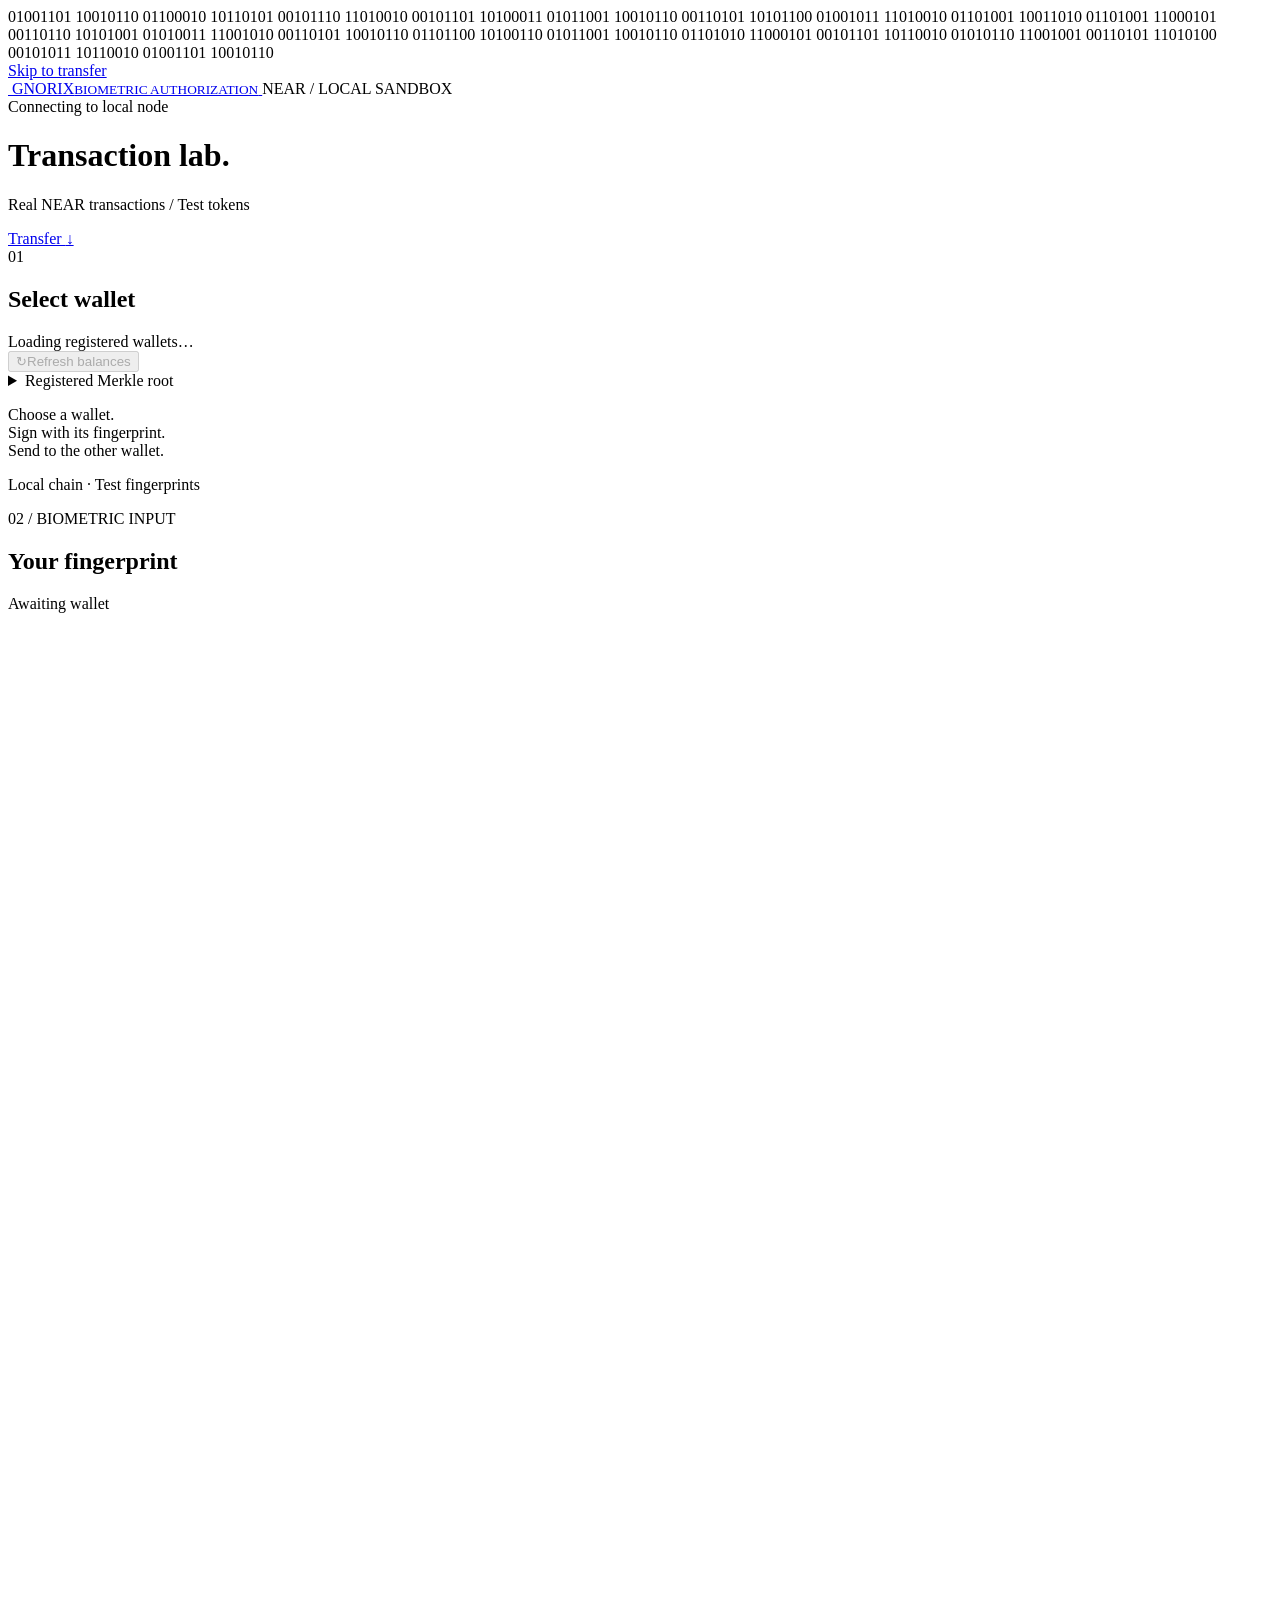
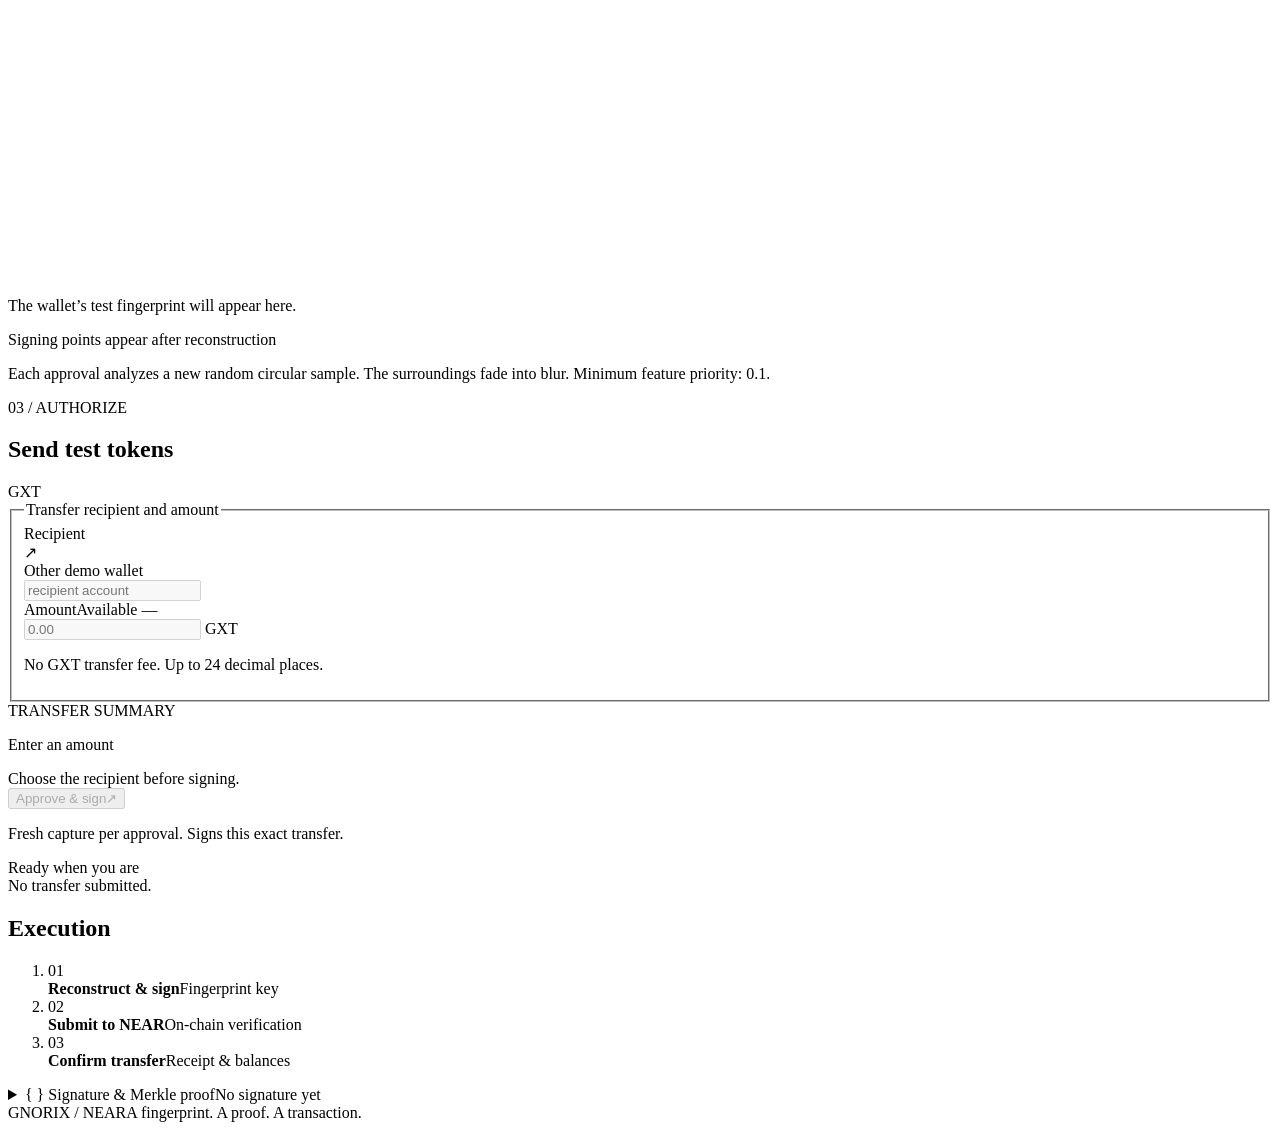
==== examples/near/web/index.html @ 8ed4e8c0 "Refresh compact NEAR captures and signing defaults" ====
<!doctype html>
<html lang="en">
    <head>
        <meta charset="utf-8" />
        <meta name="viewport" content="width=device-width, initial-scale=1" />
        <meta name="theme-color" content="#010503" />
        <title>GNORIX · Transaction lab</title>
        <link rel="icon" type="image/svg+xml" href="/logo.svg" />
        <link rel="stylesheet" href="/app.css" />
        <script src="/app.js" defer></script>
    </head>
    <body>
        <div class="matrix-backdrop" aria-hidden="true">
            <span>01001101 10010110 01100010 10110101 00101110</span>
            <span>11010010 00101101 10100011 01011001 10010110</span>
            <span>00110101 10101100 01001011 11010010 01101001</span>
            <span>10011010 01101001 11000101 00110110 10101001</span>
            <span>01010011 11001010 00110101 10010110 01101100</span>
            <span>10100110 01011001 10010110 01101010 11000101</span>
            <span>00101101 10110010 01010110 11001001 00110101</span>
            <span>11010100 00101011 10110010 01001101 10010110</span>
        </div>
        <a class="skip-link" href="#transfer-title">Skip to transfer</a>
        <header class="topbar">
            <a class="brand" href="/" aria-label="Gnorix NEAR demo">
                <img src="/logo.svg" alt="" />
                <span>GNORIX<small>BIOMETRIC AUTHORIZATION</small></span>
            </a>
            <span class="network-label">NEAR <span>/</span> LOCAL SANDBOX</span>
            <div class="connection" id="connection" data-state="connecting">
                <span class="status-dot" aria-hidden="true"></span>
                <span id="connection-label">Connecting to local node</span>
            </div>
        </header>

        <main>
            <div class="workspace-heading">
                <h1 id="page-title">Transaction lab<span class="title-dot" aria-hidden="true">.</span></h1>
                <p>Real NEAR transactions <span aria-hidden="true">/</span> Test tokens</p>
                <a class="transfer-shortcut" href="#transfer-title">Transfer <span aria-hidden="true">↓</span></a>
            </div>

            <div class="workspace">
                <aside class="wallet-section" aria-labelledby="wallets-title">
                    <div class="section-heading">
                        <span class="section-index" aria-hidden="true">01</span>
                        <h2 id="wallets-title">Select wallet</h2>
                    </div>
                    <div id="wallets" class="wallets" role="group" aria-label="Active wallet">
                        <div class="wallet-placeholder">Loading registered wallets…</div>
                    </div>
                    <button class="text-button refresh-button" id="refresh-state" type="button" disabled>
                        <span aria-hidden="true">↻</span><span id="refresh-label">Refresh balances</span>
                    </button>
                    <details class="enrollment-summary">
                        <summary>Registered Merkle root</summary>
                        <code id="enrollment-root">—</code>
                    </details>
                    <div class="wallet-help">
                        <span class="help-line" aria-hidden="true"></span>
                        <p>Choose a wallet.<br />Sign with its fingerprint.<br />Send to the other wallet.</p>
                        <span>Local chain · Test fingerprints</span>
                    </div>
                </aside>

                <section class="fingerprint-panel panel" aria-labelledby="fingerprint-title">
                    <div class="panel-heading">
                        <div><p class="eyebrow">02 / BIOMETRIC INPUT</p><h2 id="fingerprint-title">Your fingerprint</h2></div>
                        <span id="fingerprint-tag" class="tag">Awaiting wallet</span>
                    </div>
                    <div class="fingerprint-stage" id="fingerprint-stage">
                        <div class="stage-grid" aria-hidden="true"></div>
                        <svg id="fingerprint" viewBox="0 0 1 1" role="img" aria-label="Selected wallet fingerprint and matched signing points" hidden>
                            <defs>
                                <filter id="outside-blur" x="-10%" y="-10%" width="120%" height="120%">
                                    <feGaussianBlur id="outside-blur-radius" stdDeviation="0" />
                                </filter>
                                <radialGradient id="capture-fade">
                                    <stop offset="82%" stop-color="white" stop-opacity="1" />
                                    <stop offset="90%" stop-color="white" stop-opacity=".85" />
                                    <stop offset="96%" stop-color="white" stop-opacity=".3" />
                                    <stop offset="100%" stop-color="white" stop-opacity="0" />
                                </radialGradient>
                                <mask id="capture-mask" maskUnits="userSpaceOnUse" x="0" y="0" width="1" height="1">
                                    <circle id="capture-mask-circle" fill="url(#capture-fade)" />
                                </mask>
                                <clipPath id="capture-clip" clipPathUnits="userSpaceOnUse"><circle id="capture-clip-circle" /></clipPath>
                            </defs>
                            <image id="fingerprint-image" x="0" y="0" width="1" height="1" />
                            <image id="capture-image" x="0" y="0" width="1" height="1" mask="url(#capture-mask)" hidden />
                            <g id="matched-points"></g>
                        </svg>
                        <p class="image-placeholder" id="image-placeholder">The wallet’s test fingerprint will appear here.</p>
                        <span class="stage-corner top-left" aria-hidden="true"></span>
                        <span class="stage-corner top-right" aria-hidden="true"></span>
                        <span class="stage-corner bottom-left" aria-hidden="true"></span>
                        <span class="stage-corner bottom-right" aria-hidden="true"></span>
                    </div>
                    <div class="fingerprint-footer">
                        <span><i class="point-legend" aria-hidden="true"></i><span id="point-status">Signing points appear after reconstruction</span></span>
                        <span id="source-size" class="mono"></span>
                    </div>
                    <p id="capture-description" class="capture-description" tabindex="0" aria-label="Capture details">Each approval analyzes a new random circular sample. The surroundings fade into blur. Minimum feature priority: 0.1.</p>
                </section>

                <section class="transfer-panel panel" aria-labelledby="transfer-title">
                    <div class="panel-heading">
                        <div><p class="eyebrow">03 / AUTHORIZE</p><h2 id="transfer-title" tabindex="-1">Send test tokens</h2></div>
                        <span class="token-badge">GXT</span>
                    </div>
                    <form id="transfer-form" novalidate>
                        <fieldset id="transfer-fields" disabled>
                            <legend class="sr-only">Transfer recipient and amount</legend>
                            <label for="recipient-address">Recipient</label>
                            <div class="recipient-card">
                                <span class="recipient-icon" aria-hidden="true">↗</span>
                                <div id="recipient-name" class="recipient-name">Other demo wallet</div>
                                <input id="recipient-address" class="account-input" name="recipient" autocomplete="off" autocapitalize="none" spellcheck="false" placeholder="recipient account" readonly />
                            </div>

                            <div class="amount-heading"><label for="amount">Amount</label><span id="available-balance">Available —</span></div>
                            <div class="amount-input">
                                <input id="amount" name="amount" type="text" inputmode="decimal" autocomplete="off" maxlength="64" placeholder="0.00" aria-describedby="amount-note" />
                                <span>GXT</span>
                            </div>
                            <p class="field-note" id="amount-note">No GXT transfer fee. Up to 24 decimal places.</p>
                        </fieldset>

                        <div class="transfer-review" id="transfer-review" tabindex="0" role="region" aria-label="Transfer summary">
                            <span class="label">TRANSFER SUMMARY</span>
                            <p id="review-amount">Enter an amount</p>
                            <span id="review-recipient">Choose the recipient before signing.</span>
                        </div>
                        <div class="transfer-actions">
                            <div class="primary-action-slot">
                                <button id="sign-button" class="primary-button" type="submit" disabled>
                                    <span id="sign-label">Approve &amp; sign</span><span aria-hidden="true">↗</span>
                                </button>
                                <button id="submit-button" class="primary-button submit-button" type="button" hidden disabled>
                                    <span id="submit-label">Submit to NEAR</span><span aria-hidden="true">→</span>
                                </button>
                            </div>
                            <button id="discard-button" class="text-button discard-button" type="button" hidden>Edit transfer</button>
                        </div>
                        <p class="approval-note" id="approval-note">Fresh capture per approval. Signs this exact transfer.</p>
                        <div class="action-status">
                            <span id="execution-badge" class="tag">Ready when you are</span>
                            <div id="status-content" class="status-content" tabindex="0" role="region" aria-label="Transfer status details">
                                <p id="form-error" class="form-error" role="alert" hidden></p>
                                <div class="execution-message" id="execution-message" role="status" aria-live="polite" aria-atomic="true">No transfer submitted.</div>
                            </div>
                        </div>
                    </form>
                </section>
            </div>

            <section class="execution-panel panel" aria-labelledby="execution-title">
                <div class="execution-heading">
                    <h2 id="execution-title">Execution</h2>
                </div>
                <ol class="execution-steps" aria-label="Transfer progress">
                    <li id="phase-sign"><span class="step-number">01</span><div><strong>Reconstruct &amp; sign</strong><span>Fingerprint key</span></div></li>
                    <li id="phase-submit"><span class="step-number">02</span><div><strong>Submit to NEAR</strong><span>On-chain verification</span></div></li>
                    <li id="phase-receipt"><span class="step-number">03</span><div><strong>Confirm transfer</strong><span>Receipt &amp; balances</span></div></li>
                </ol>
                <div class="transaction-row" id="transaction-row" hidden>
                    <span class="label">TRANSACTION HASH</span><code id="transaction-hash"></code>
                    <button id="copy-transaction" class="text-button" type="button">Copy</button>
                </div>
                <div class="transaction-gas" id="gas-row" hidden>
                    <span class="label">GAS BURNED</span><code id="gas-burned" title="Total gas reported for the transaction and its receipts."></code>
                </div>
            </section>

            <details class="proof-panel panel" id="proof-details">
                <summary><span><span class="proof-icon" aria-hidden="true">{ }</span> Signature &amp; Merkle proof</span><span class="summary-hint" id="proof-hint">No signature yet</span></summary>
                <div class="proof-content">
                    <p class="proof-description">Public evidence included when you submit to the wallet contract. The private signing key is not part of this authorization.</p>
                    <dl class="proof-fields">
                        <div><dt>Merkle root</dt><dd><code id="proof-root">—</code></dd></div>
                        <div><dt>Public key</dt><dd><code id="proof-public-key">—</code></dd></div>
                        <div><dt>Signature</dt><dd><code id="proof-signature">—</code></dd></div>
                        <div class="compact-proof"><dt>Nonce</dt><dd id="proof-nonce">—</dd><dt>Merkle siblings</dt><dd id="proof-depth">—</dd></div>
                    </dl>
                    <div class="raw-heading"><h3>Authorization JSON</h3><button class="text-button" id="copy-proof" type="button" disabled>Copy JSON</button></div>
                    <pre id="proof-json" tabindex="0" aria-label="Public authorization JSON">Sign a transfer to inspect its public evidence.</pre>
                </div>
            </details>
            <noscript><p class="form-error">JavaScript is required to use this local demonstration.</p></noscript>
        </main>
        <footer><span>GNORIX <span class="footer-divider">/</span> NEAR</span><span>A fingerprint. A proof. A transaction.</span></footer>
    </body>
</html>
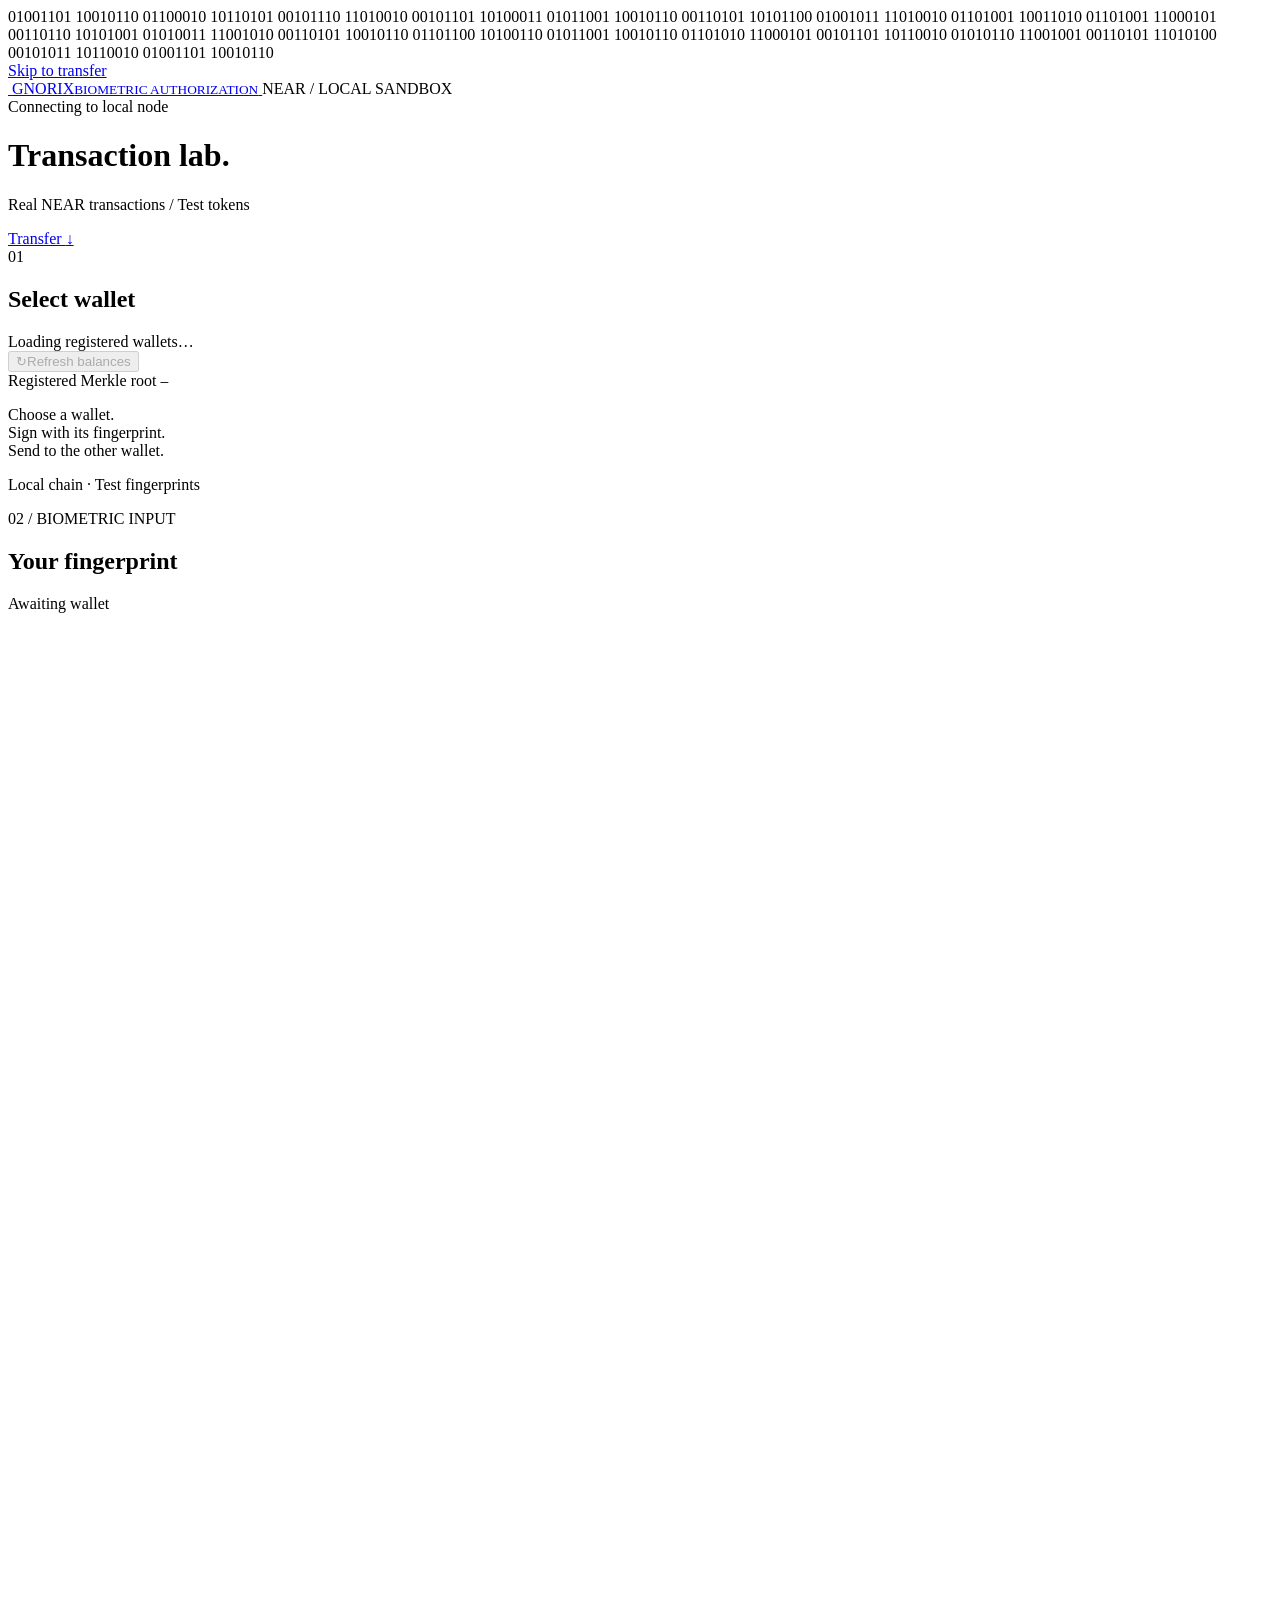
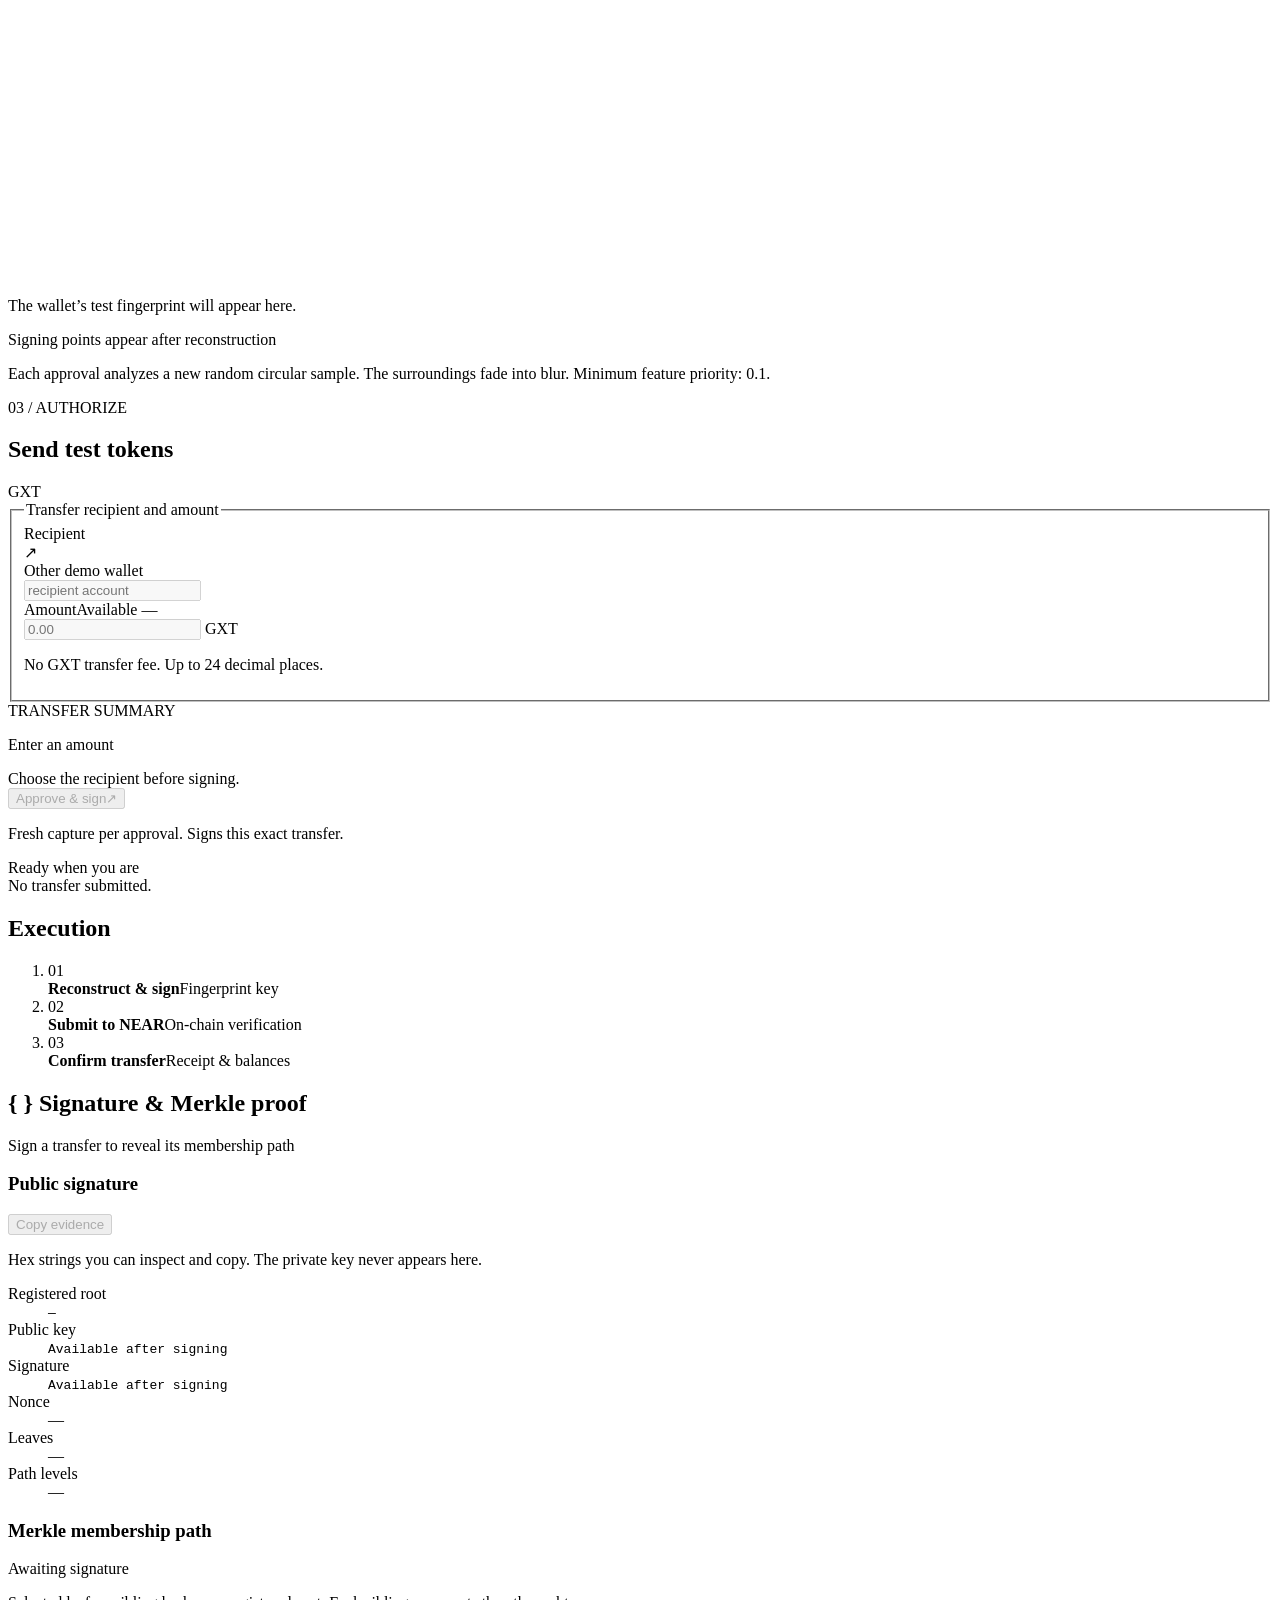
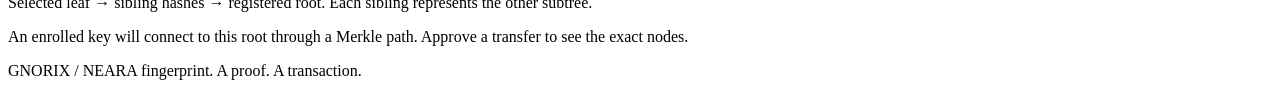
==== commit ba491680: "Display inspectable signature and Merkle path evidence" ====
--- a/examples/near/web/index.html
+++ b/examples/near/web/index.html
@@ -7,6 +7,7 @@
         <title>GNORIX · Transaction lab</title>
         <link rel="icon" type="image/svg+xml" href="/logo.svg" />
         <link rel="stylesheet" href="/app.css" />
+        <script src="/proof.js" defer></script>
         <script src="/app.js" defer></script>
     </head>
     <body>
@@ -52,10 +53,10 @@
                     <button class="text-button refresh-button" id="refresh-state" type="button" disabled>
                         <span aria-hidden="true">↻</span><span id="refresh-label">Refresh balances</span>
                     </button>
-                    <details class="enrollment-summary">
-                        <summary>Registered Merkle root</summary>
+                    <div class="enrollment-summary">
+                        <span class="enrollment-label">Registered Merkle root</span>
                         <code id="enrollment-root">—</code>
-                    </details>
+                    </div>
                     <div class="wallet-help">
                         <span class="help-line" aria-hidden="true"></span>
                         <p>Choose a wallet.<br />Sign with its fingerprint.<br />Send to the other wallet.</p>
@@ -172,20 +173,36 @@
                 </div>
             </section>
 
-            <details class="proof-panel panel" id="proof-details">
-                <summary><span><span class="proof-icon" aria-hidden="true">{ }</span> Signature &amp; Merkle proof</span><span class="summary-hint" id="proof-hint">No signature yet</span></summary>
+            <section class="proof-panel panel" id="proof-details" aria-labelledby="proof-title">
+                <div class="proof-heading">
+                    <h2 id="proof-title"><span class="proof-icon" aria-hidden="true">{ }</span> Signature &amp; Merkle proof</h2>
+                    <span id="proof-hint">Sign a transfer to reveal its membership path</span>
+                </div>
                 <div class="proof-content">
-                    <p class="proof-description">Public evidence included when you submit to the wallet contract. The private signing key is not part of this authorization.</p>
-                    <dl class="proof-fields">
-                        <div><dt>Merkle root</dt><dd><code id="proof-root">—</code></dd></div>
-                        <div><dt>Public key</dt><dd><code id="proof-public-key">—</code></dd></div>
-                        <div><dt>Signature</dt><dd><code id="proof-signature">—</code></dd></div>
-                        <div class="compact-proof"><dt>Nonce</dt><dd id="proof-nonce">—</dd><dt>Merkle siblings</dt><dd id="proof-depth">—</dd></div>
-                    </dl>
-                    <div class="raw-heading"><h3>Authorization JSON</h3><button class="text-button" id="copy-proof" type="button" disabled>Copy JSON</button></div>
-                    <pre id="proof-json" tabindex="0" aria-label="Public authorization JSON">Sign a transfer to inspect its public evidence.</pre>
-                </div>
-            </details>
+                    <div class="signature-evidence">
+                        <div class="evidence-heading"><h3>Public signature</h3><button class="text-button" id="copy-proof" type="button" disabled>Copy evidence</button></div>
+                        <p class="proof-description">Hex strings you can inspect and copy. The private key never appears here.</p>
+                        <dl class="proof-fields" tabindex="0" aria-label="Public signature details">
+                            <div><dt>Registered root</dt><dd><code id="proof-root">—</code></dd></div>
+                            <div><dt>Public key</dt><dd><code id="proof-public-key">Available after signing</code></dd></div>
+                            <div><dt>Signature</dt><dd><code id="proof-signature">Available after signing</code></dd></div>
+                            <div class="proof-metrics">
+                                <div><dt>Nonce</dt><dd id="proof-nonce">—</dd></div>
+                                <div><dt>Leaves</dt><dd id="proof-leaf-count">—</dd></div>
+                                <div><dt>Path levels</dt><dd id="proof-depth">—</dd></div>
+                            </div>
+                        </dl>
+                    </div>
+                    <div class="merkle-evidence">
+                        <div class="evidence-heading"><h3>Merkle membership path</h3><span id="merkle-status" class="tag" role="status">Awaiting signature</span></div>
+                        <p class="proof-description">Selected leaf → sibling hashes → registered root. Each sibling represents the other subtree.</p>
+                        <div id="merkle-scroll" class="merkle-scroll" tabindex="0" role="region" aria-label="Merkle path from the selected leaf to the registered root">
+                            <p id="merkle-empty" class="merkle-empty">An enrolled key will connect to this root through a Merkle path. Approve a transfer to see the exact nodes.</p>
+                            <ol id="merkle-path" class="merkle-path"></ol>
+                        </div>
+                    </div>
+                </div>
+            </section>
             <noscript><p class="form-error">JavaScript is required to use this local demonstration.</p></noscript>
         </main>
         <footer><span>GNORIX <span class="footer-divider">/</span> NEAR</span><span>A fingerprint. A proof. A transaction.</span></footer>
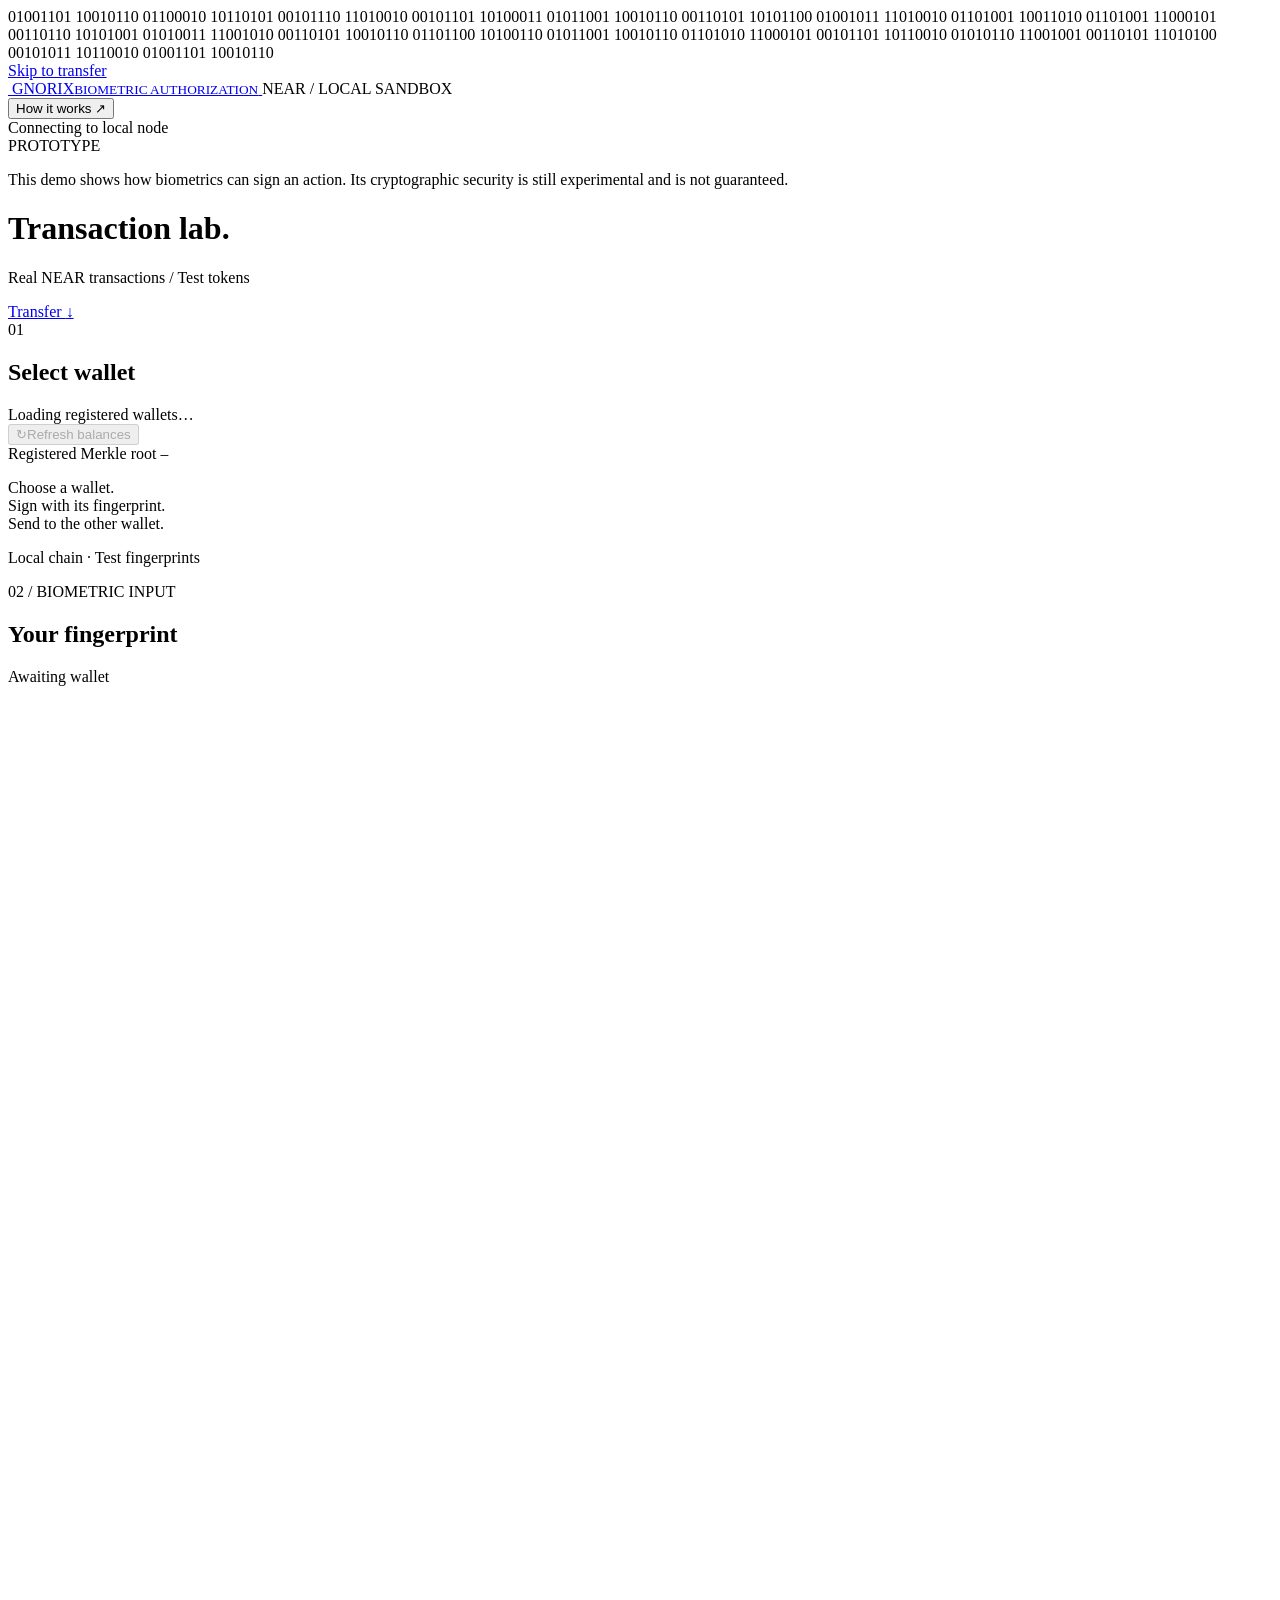
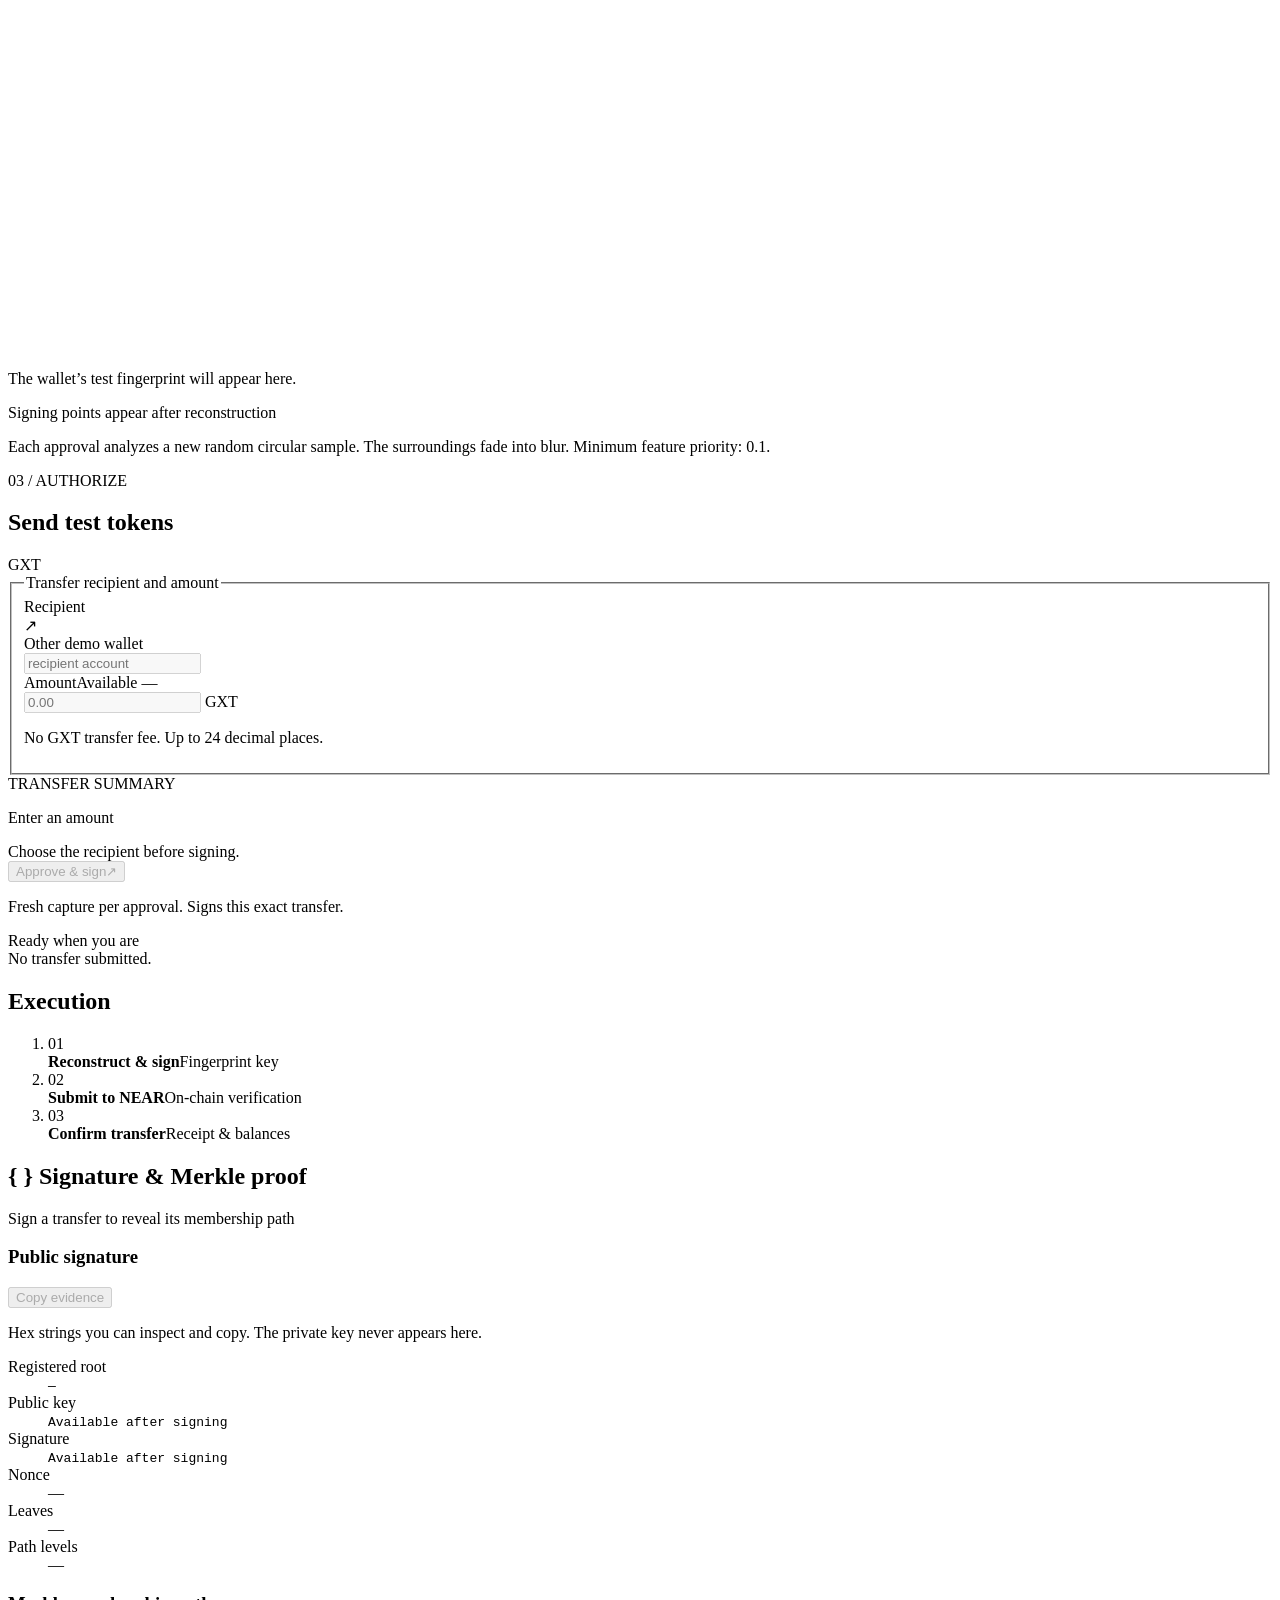
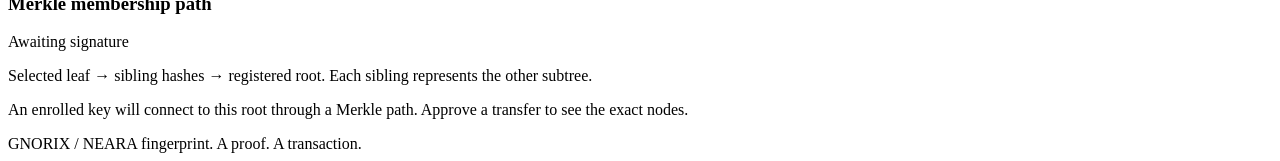
==== commit 813828bc: "Explain biometric signing in the NEAR demo" ====
--- a/examples/near/web/index.html
+++ b/examples/near/web/index.html
@@ -28,11 +28,33 @@
                 <span>GNORIX<small>BIOMETRIC AUTHORIZATION</small></span>
             </a>
             <span class="network-label">NEAR <span>/</span> LOCAL SANDBOX</span>
-            <div class="connection" id="connection" data-state="connecting">
-                <span class="status-dot" aria-hidden="true"></span>
-                <span id="connection-label">Connecting to local node</span>
+            <div class="header-actions">
+                <button class="how-button" id="open-how-it-works" type="button" aria-haspopup="dialog" aria-controls="how-it-works">How it works <span aria-hidden="true">↗</span></button>
+                <div class="connection" id="connection" data-state="connecting">
+                    <span class="status-dot" aria-hidden="true"></span>
+                    <span id="connection-label">Connecting to local node</span>
+                </div>
             </div>
         </header>
+
+        <aside class="demo-notice" aria-label="Prototype notice">
+            <span class="notice-label">PROTOTYPE</span>
+            <p>This demo shows how biometrics can sign an action. Its cryptographic security is still experimental and is not guaranteed.</p>
+        </aside>
+
+        <dialog class="how-dialog" id="how-it-works" aria-labelledby="how-title">
+            <div class="how-heading">
+                <div><p class="eyebrow">FROM FINGERPRINT TO APPROVAL</p><h2 id="how-title">How it works</h2></div>
+                <form method="dialog"><button class="how-close" type="submit" aria-label="Close explanation" autofocus>×</button></form>
+            </div>
+            <ol class="how-steps">
+                <li><h3>Find the useful details</h3><p>Gnorix finds distinctive points in a fingerprint, such as where a line ends or splits, and rates how clearly each one appears.</p></li>
+                <li><h3>Prepare many ways to sign</h3><p>It combines these points in different groups, giving clearer details more weight. Each chosen combination produces a signing key. One public ID represents this set of prepared keys.</p></li>
+                <li><h3>Use a smaller sample</h3><p>A fresh scan can contain just part of the fingerprint. Gnorix tries combinations from that sample, allowing for small shifts, until it recovers a registered key. If it cannot find one, the attempt does not produce a signature.</p></li>
+                <li><h3>Approve the exact transfer</h3><p>The recovered key signs the chosen recipient and amount. NEAR checks the signature and verifies that the key belongs to the registered set before moving the test tokens.</p></li>
+            </ol>
+            <p class="how-footnote">This shared demo uses test fingerprints and test tokens on a private local chain.</p>
+        </dialog>
 
         <main>
             <div class="workspace-heading">
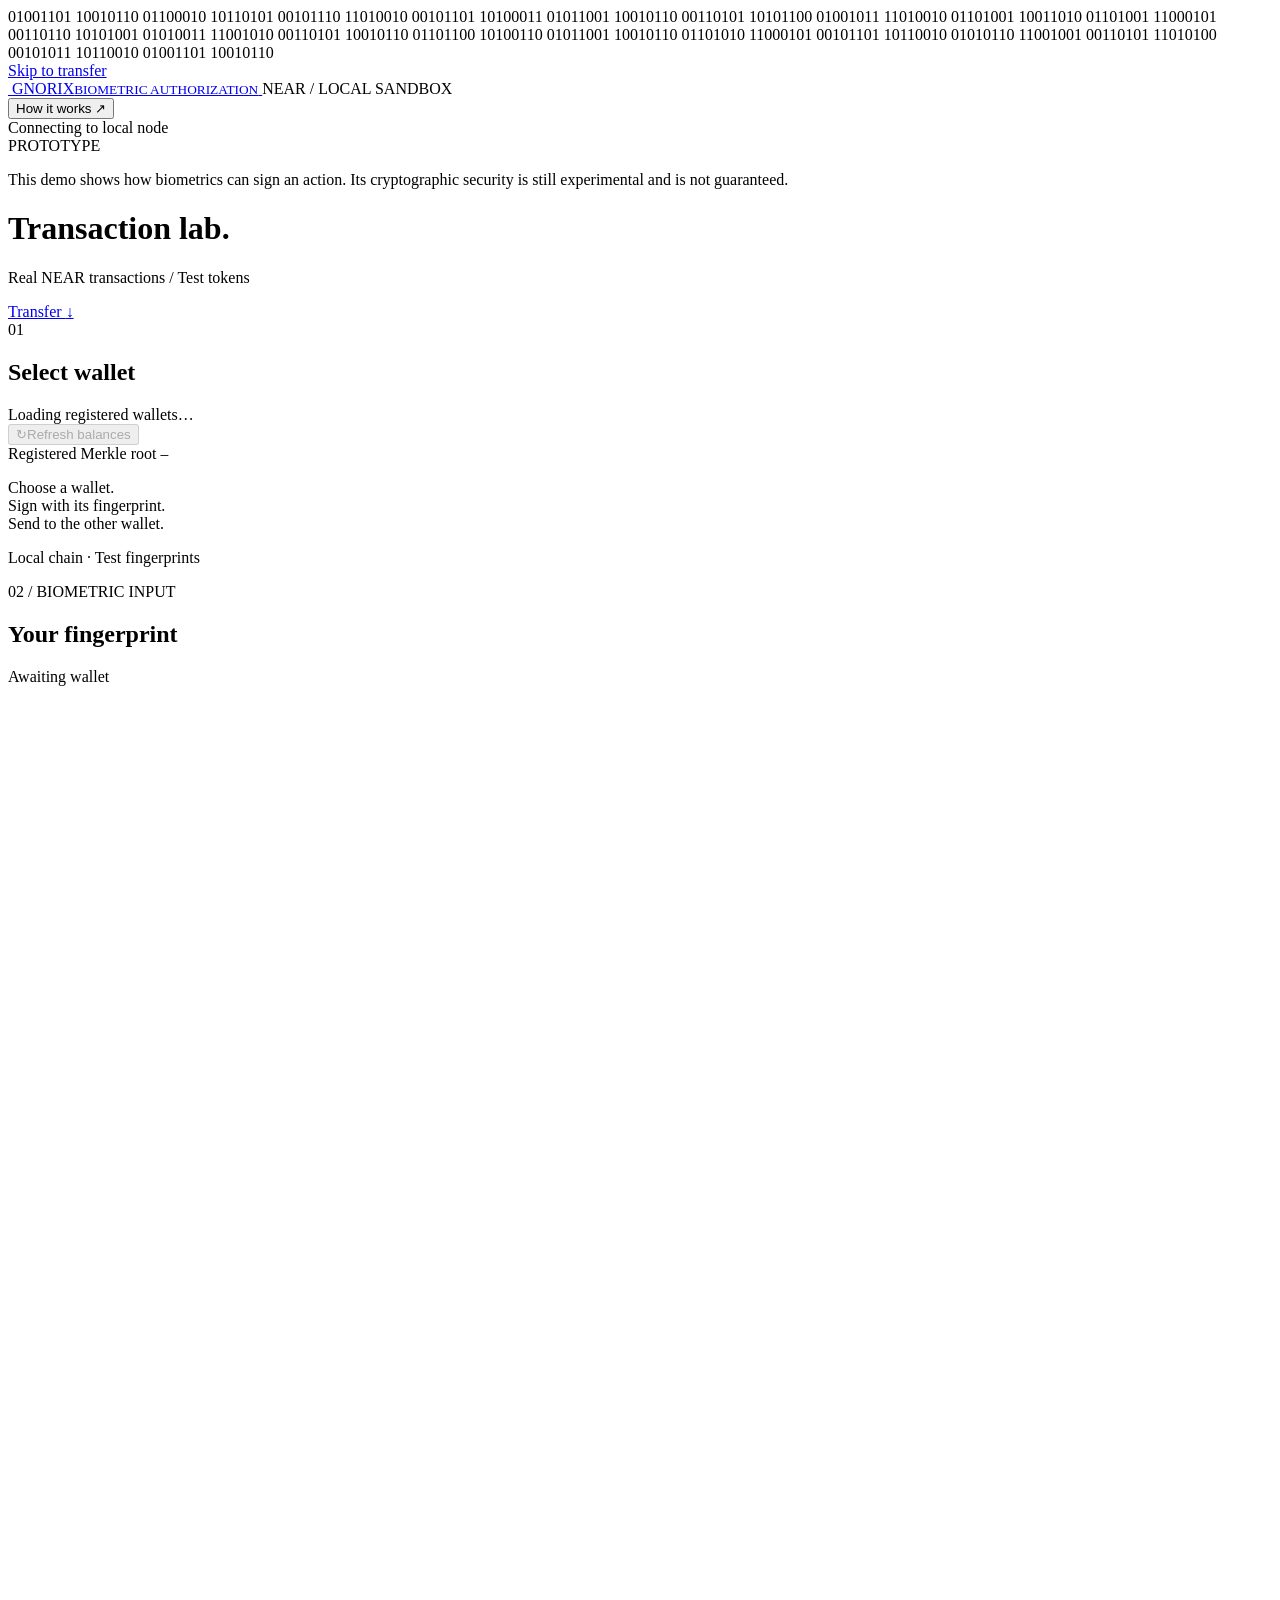
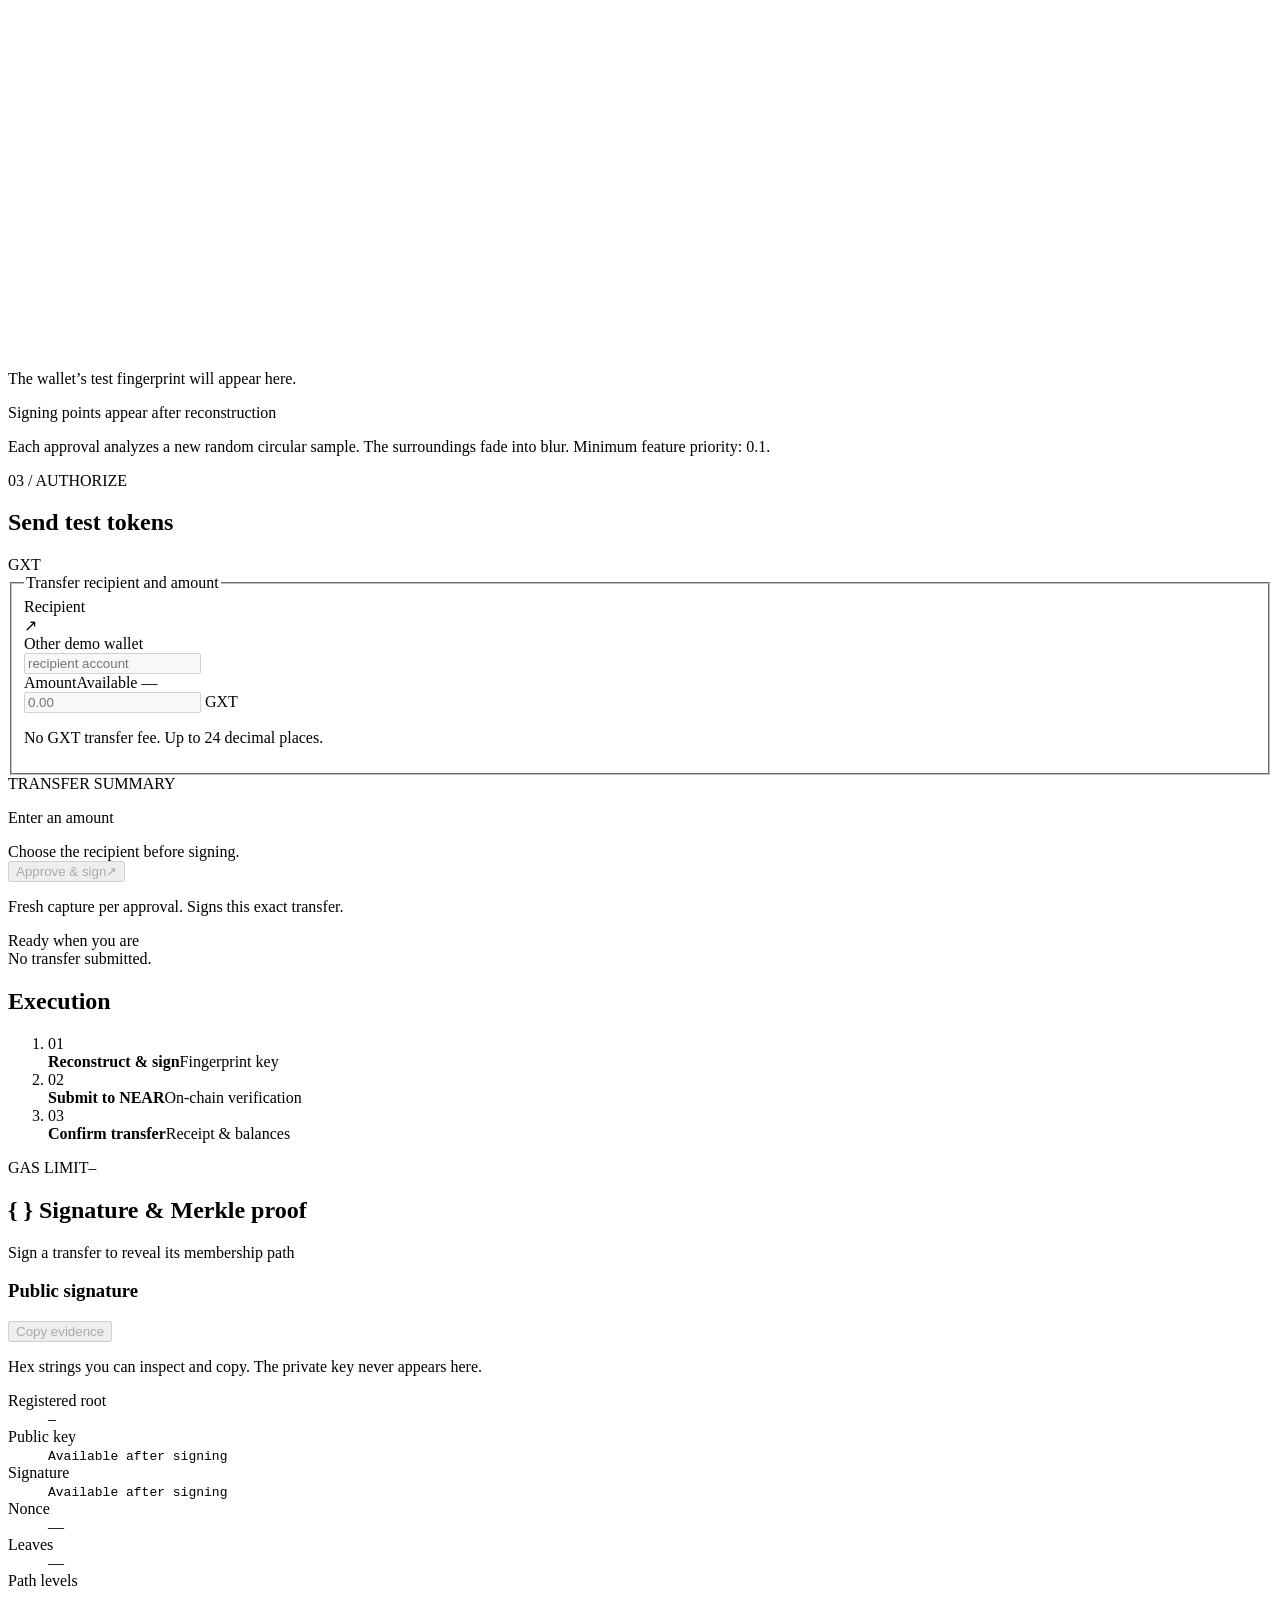
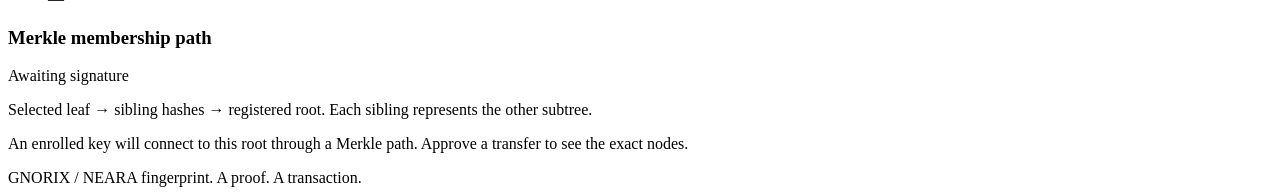
==== commit 96d9ac47: "Show the NEAR transfer gas allowance separately" ====
--- a/examples/near/web/index.html
+++ b/examples/near/web/index.html
@@ -190,8 +190,9 @@
                     <span class="label">TRANSACTION HASH</span><code id="transaction-hash"></code>
                     <button id="copy-transaction" class="text-button" type="button">Copy</button>
                 </div>
-                <div class="transaction-gas" id="gas-row" hidden>
-                    <span class="label">GAS BURNED</span><code id="gas-burned" title="Total gas reported for the transaction and its receipts."></code>
+                <div class="transaction-gas">
+                    <span class="gas-metric"><span class="label">GAS LIMIT</span><code id="gas-limit" title="Maximum gas attached to the transfer request. Actual consumption is shown separately.">—</code></span>
+                    <span class="gas-metric" id="gas-row" hidden><span class="label">GAS BURNED</span><code id="gas-burned" title="Total gas reported for the transaction and its receipts."></code></span>
                 </div>
             </section>
 
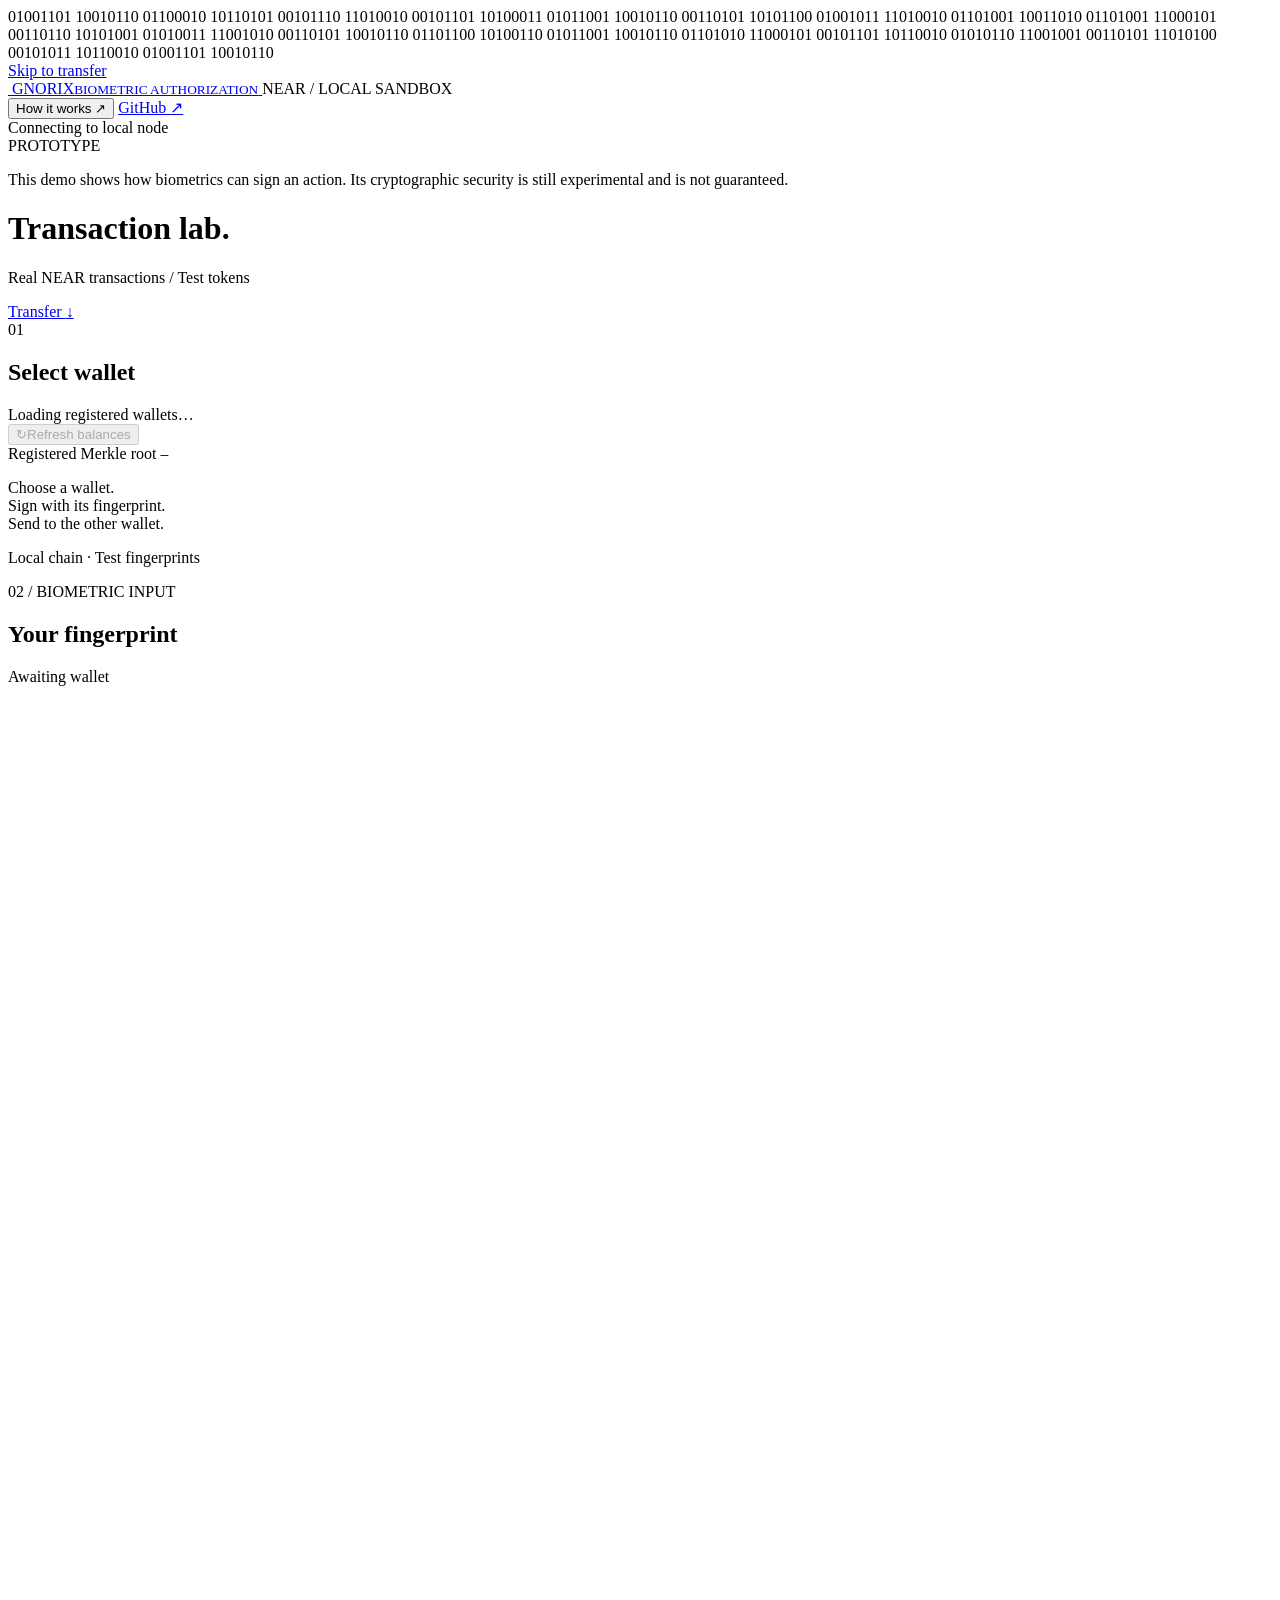
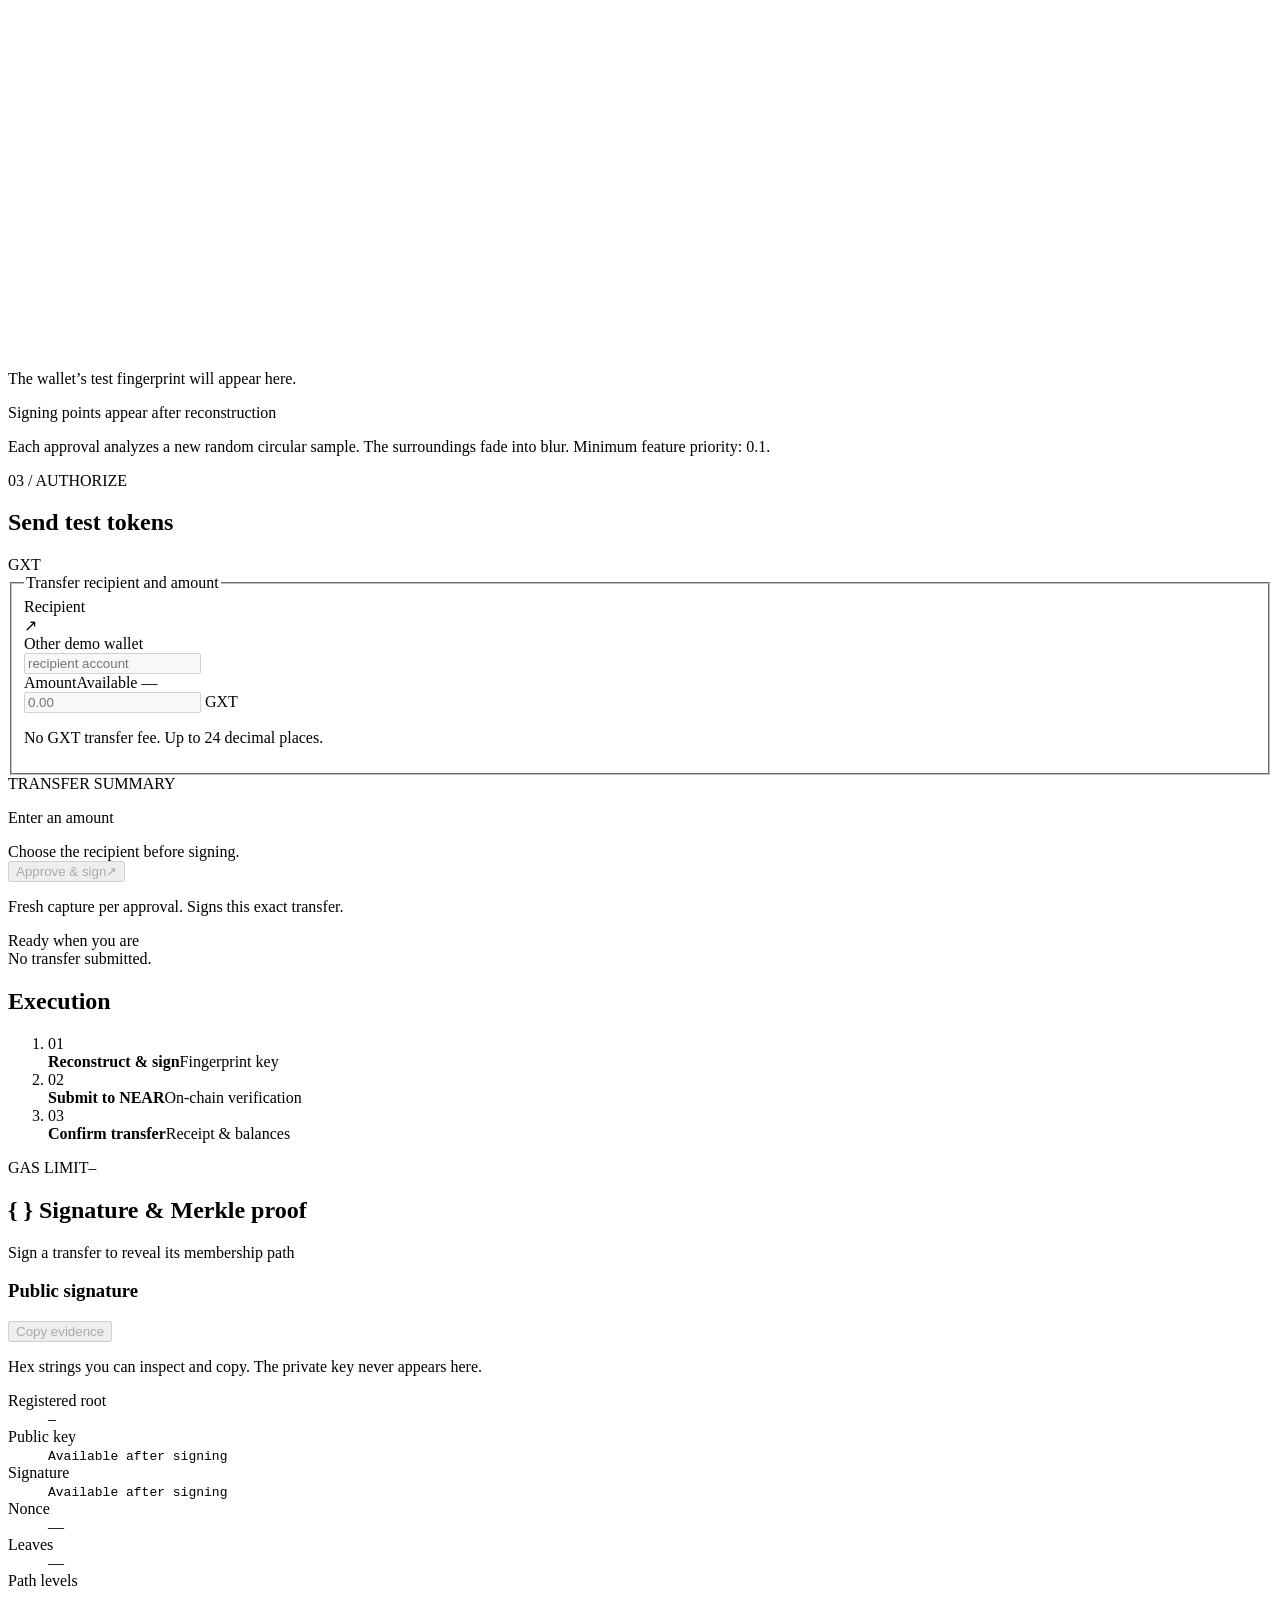
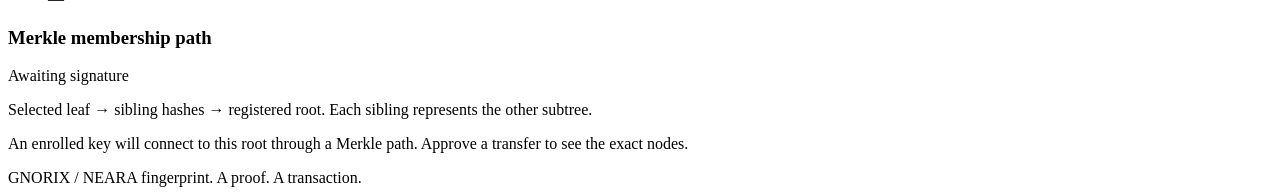
==== commit 11bf4081: "Add GitHub navigation to the NEAR demo" ====
--- a/examples/near/web/index.html
+++ b/examples/near/web/index.html
@@ -29,7 +29,10 @@
             </a>
             <span class="network-label">NEAR <span>/</span> LOCAL SANDBOX</span>
             <div class="header-actions">
-                <button class="how-button" id="open-how-it-works" type="button" aria-haspopup="dialog" aria-controls="how-it-works">How it works <span aria-hidden="true">↗</span></button>
+                <nav class="header-links" aria-label="Project links">
+                    <button class="header-link" id="open-how-it-works" type="button" aria-haspopup="dialog" aria-controls="how-it-works">How it works <span aria-hidden="true">↗</span></button>
+                    <a class="header-link" href="https://github.com/binqbit/gnorix" target="_blank" rel="noopener noreferrer" aria-label="Gnorix on GitHub (opens in a new tab)">GitHub <span aria-hidden="true">↗</span></a>
+                </nav>
                 <div class="connection" id="connection" data-state="connecting">
                     <span class="status-dot" aria-hidden="true"></span>
                     <span id="connection-label">Connecting to local node</span>
